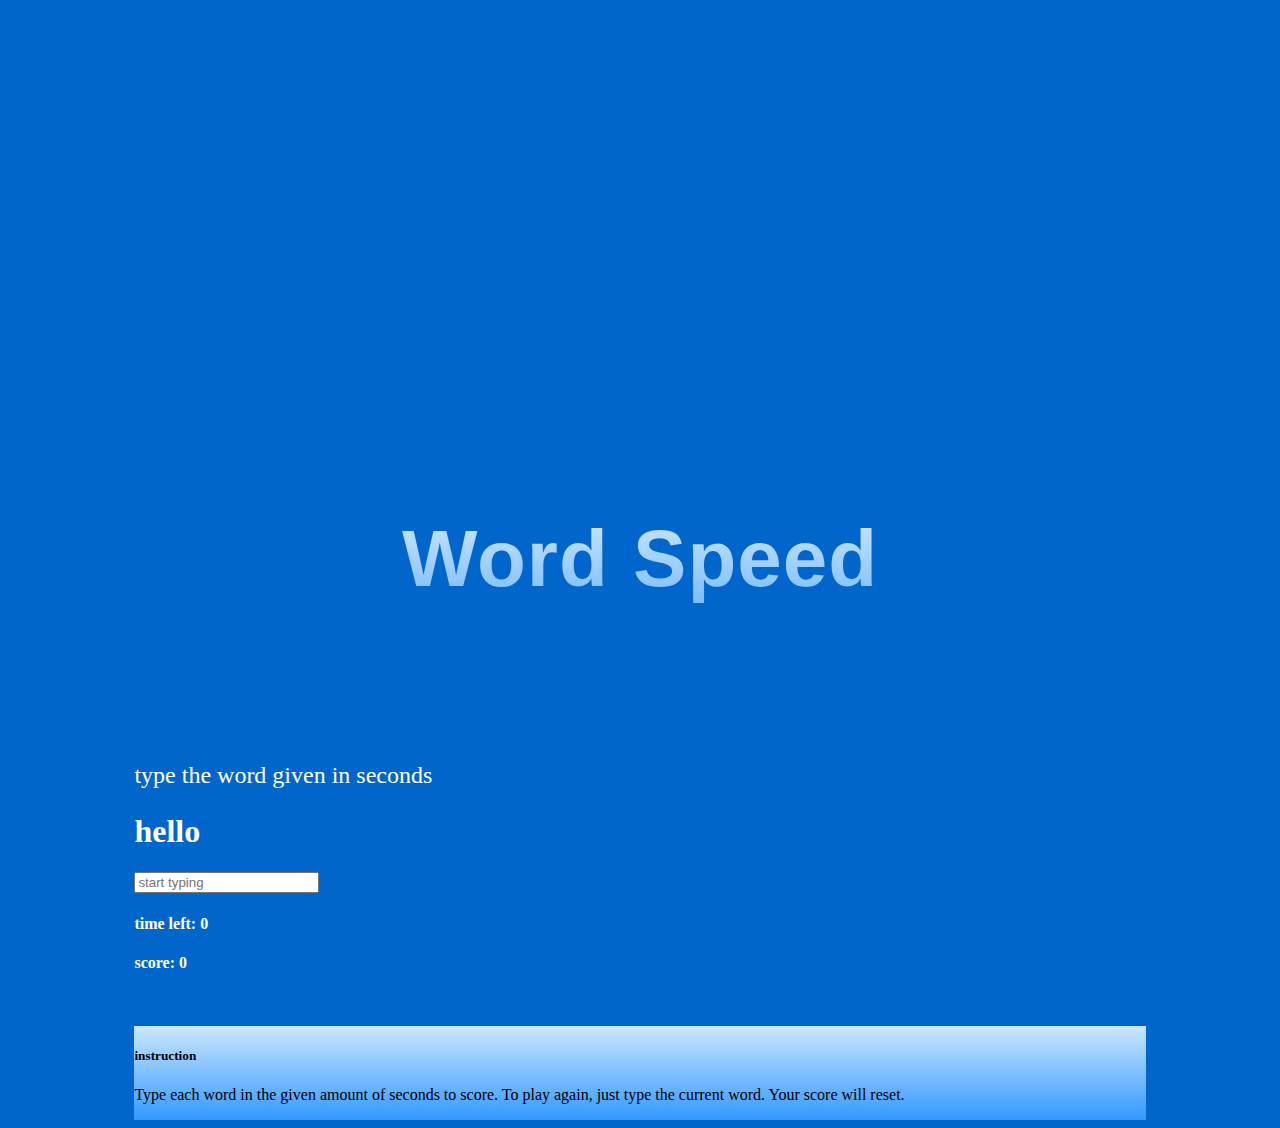
==== index.html @ 077a3521 "modified the style" ====
<!DOCTYPE html>
<html>
    <head>
        <title>Word Beater</title>
        <link rel="stylesheet" href="css/bootstrap.css">
        <link rel="stylesheet" href="css/style.css">
    </head>
    <body>
        <div class="mybody">
            <header>
                <h1>Word Speed</h1>
            </header>
            <div class="container container-fluid">
                <div class="column">
                    <p>type the word given in  <span id="seconds"></span> seconds</p>
    
                    <h1 id="currentword">hello</h1>
                    <input type="text" placeholder="start typing" id="typeword">
                    
                    <h5 id="message"></h5>
    
                    <h4>time left: <span id="time">0</span></h4>
    
                    <h4>score: <span id="score">0</span></h4>
                </div>
            </div>
                    <div class="jumbotron">
                        <h5>instruction</h5>
                        <p>Type each word in the given amount of seconds to score. To play again, just type the current word. Your score will reset.</p>
                    </div>
        </div>

        <script src="js/word.js"></script>
            
    </body>
</html>
---- css/style.css ----
body{
    background-color:#0066cc ;
}
.mybody{
    display: flex;
    flex-direction: column;
    justify-content: center;
    width: 50%;
    margin: auto;
    padding-top: 5rem;
    color: white;
}

header{
    text-align: center;
    letter-spacing: 1px;
    word-spacing: 1px;
    font-family: 'Trebuchet MS', 'Lucida Sans Unicode', 'Lucida Grande', 'Lucida Sans', Arial, sans-serif;
}

header h1{
    background: linear-gradient( #cce6ff, #3399ff);
   -webkit-background-clip: text;
   -webkit-text-fill-color: transparent;
   font-size: 3em;
   font-weight: bold;
}

.mybody .jumbotron{
    background: linear-gradient( #cce6ff, #3399ff);
    color: black;
}

@media screen and (min-width: 380px){
    .mybody{
       margin-top: 30% ;
       width: 80%;
    }

    .mybody header h1{
        font-size: 5em !important;
        padding-bottom: 1em;
    }

    .container p{
        font-size: 1.5em !important;
    }

    .mybody .jumbotron{
        margin-top: 2em !important;
    }
}
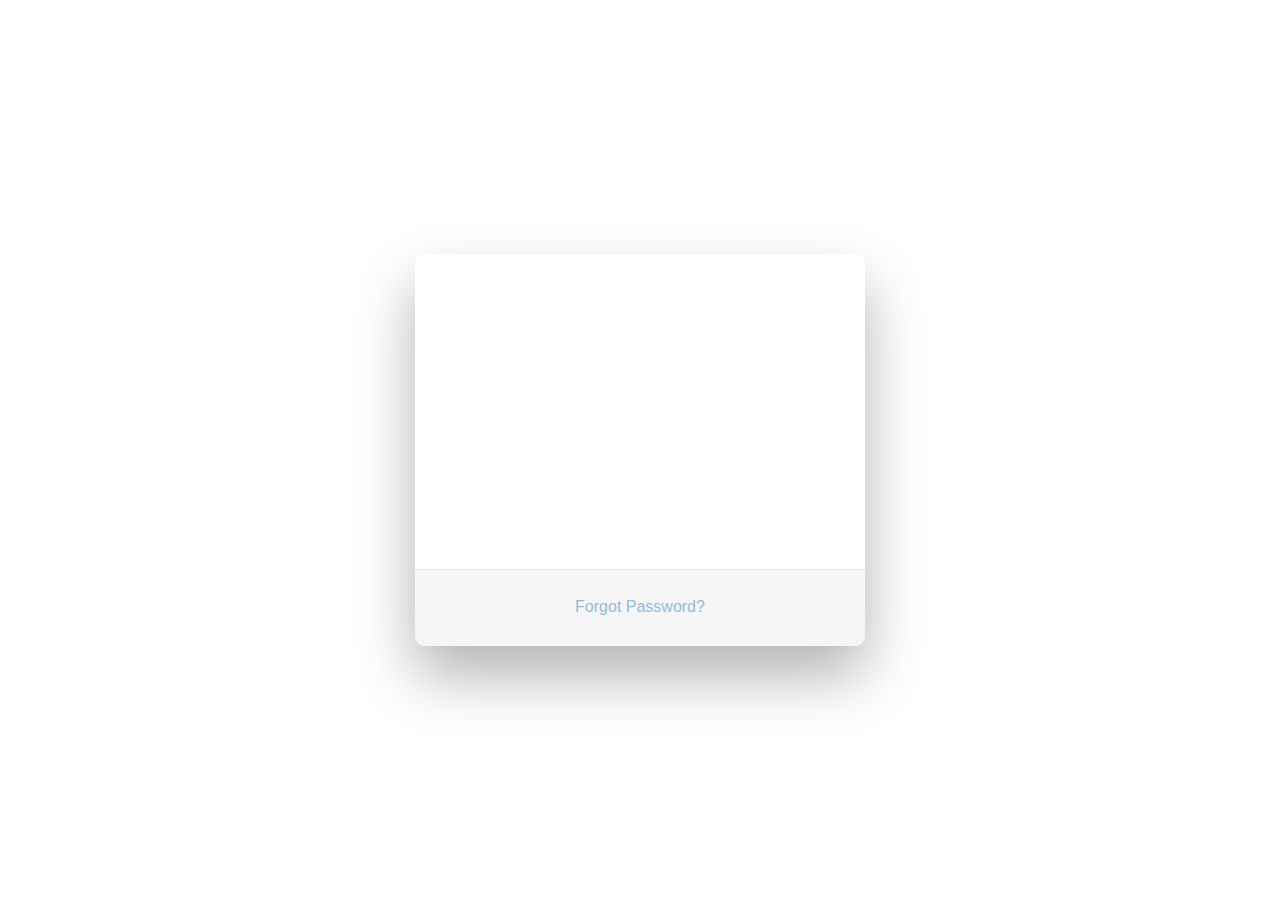
==== commit 50a554bd: "made some major changes" ====
--- a/index.html
+++ b/index.html
@@ -1,36 +1,63 @@
 <!DOCTYPE html>
-<html>
-    <head>
-        <title>Word Beater</title>
-        <link rel="stylesheet" href="css/bootstrap.css">
-        <link rel="stylesheet" href="css/style.css">
-    </head>
-    <body>
-        <div class="mybody">
-            <header>
-                <h1>Word Speed</h1>
-            </header>
-            <div class="container container-fluid">
-                <div class="column">
-                    <p>type the word given in  <span id="seconds"></span> seconds</p>
-    
-                    <h1 id="currentword">hello</h1>
-                    <input type="text" placeholder="start typing" id="typeword">
-                    
-                    <h5 id="message"></h5>
-    
-                    <h4>time left: <span id="time">0</span></h4>
-    
-                    <h4>score: <span id="score">0</span></h4>
-                </div>
-            </div>
-                    <div class="jumbotron">
-                        <h5>instruction</h5>
-                        <p>Type each word in the given amount of seconds to score. To play again, just type the current word. Your score will reset.</p>
-                    </div>
+<html lang="en">
+  <head>
+    <meta charset="utf-8" />
+    <meta
+      name="viewport"
+      content="width=device-width, initial-scale=1, shrink-to-fit=no"
+    />
+    <meta name="description" content="" />
+    <link
+      href="//maxcdn.bootstrapcdn.com/bootstrap/4.0.0/css/bootstrap.min.css"
+      rel="stylesheet"
+      id="bootstrap-css"
+    />
+    <script src="//maxcdn.bootstrapcdn.com/bootstrap/4.0.0/js/bootstrap.min.js"></script>
+    <script src="//cdnjs.cloudflare.com/ajax/libs/jquery/3.2.1/jquery.min.js"></script>
+    <title>Signin Template · Bootstrap</title>
+    <!-- Custom styles for this template -->
+    <link href="css/signin.css" rel="stylesheet" />
+  </head>
+  <body>
+    <div class="wrapper fadeInDown">
+      <div id="formContent">
+        <!-- Tabs Titles -->
+
+        <!-- Icon -->
+        <div class="fadeIn first">
+          <img
+            src="../image/puzzle-pieces.svg"
+            id="icon"
+            alt="User Icon"
+            width="100px"
+            height="85px"
+          />
         </div>
 
-        <script src="js/word.js"></script>
-            
-    </body>
-</html>+        <!-- Login Form -->
+        <form action="/game.html">
+          <input
+            type="text"
+            id="login"
+            class="fadeIn second"
+            name="login"
+            placeholder="Login with email"
+          />
+          <input
+            type="text"
+            id="password"
+            class="fadeIn third"
+            name="login"
+            placeholder="password"
+          />
+          <input type="submit" class="fadeIn fourth" value="Log In" />
+        </form>
+
+        <!-- Remind Passowrd -->
+        <div id="formFooter">
+          <a class="underlineHover" href="#">Forgot Password?</a>
+        </div>
+      </div>
+    </div>
+  </body>
+</html>
--- a/css/signin.css
+++ b/css/signin.css
@@ -0,0 +1,274 @@
+/* BASIC */
+
+html {
+  background-color: #a8dcf7;
+}
+
+body {
+  font-family: "Poppins", sans-serif;
+  height: 100vh;
+}
+
+a {
+  color: #92badd;
+  display: inline-block;
+  text-decoration: none;
+  font-weight: 400;
+}
+
+h2 {
+  text-align: center;
+  font-size: 16px;
+  font-weight: 600;
+  text-transform: uppercase;
+  display: inline-block;
+  margin: 40px 8px 10px 8px;
+  color: #cccccc;
+}
+
+/* STRUCTURE */
+
+.wrapper {
+  display: flex;
+  align-items: center;
+  flex-direction: column;
+  justify-content: center;
+  width: 100%;
+  min-height: 100%;
+  padding: 20px;
+}
+
+#formContent {
+  -webkit-border-radius: 10px 10px 10px 10px;
+  border-radius: 10px 10px 10px 10px;
+  background: #fff;
+  padding: 30px;
+  width: 90%;
+  max-width: 450px;
+  position: relative;
+  padding: 0px;
+  -webkit-box-shadow: 0 30px 60px 0 rgba(0, 0, 0, 0.3);
+  box-shadow: 0 30px 60px 0 rgba(0, 0, 0, 0.3);
+  text-align: center;
+}
+
+#formFooter {
+  background-color: #f6f6f6;
+  border-top: 1px solid #dce8f1;
+  padding: 25px;
+  text-align: center;
+  -webkit-border-radius: 0 0 10px 10px;
+  border-radius: 0 0 10px 10px;
+}
+
+/* TABS */
+
+h2.inactive {
+  color: #cccccc;
+}
+
+h2.active {
+  color: #0d0d0d;
+  border-bottom: 2px solid #5fbae9;
+}
+
+/* FORM TYPOGRAPHY*/
+
+input[type="button"],
+input[type="submit"],
+input[type="reset"] {
+  background-color: #56baed;
+  border: none;
+  color: white;
+  padding: 15px 80px;
+  text-align: center;
+  text-decoration: none;
+  display: inline-block;
+  text-transform: uppercase;
+  font-size: 13px;
+  -webkit-box-shadow: 0 10px 30px 0 rgba(95, 186, 233, 0.4);
+  box-shadow: 0 10px 30px 0 rgba(95, 186, 233, 0.4);
+  -webkit-border-radius: 5px 5px 5px 5px;
+  border-radius: 5px 5px 5px 5px;
+  margin: 5px 20px 40px 20px;
+  -webkit-transition: all 0.3s ease-in-out;
+  -moz-transition: all 0.3s ease-in-out;
+  -ms-transition: all 0.3s ease-in-out;
+  -o-transition: all 0.3s ease-in-out;
+  transition: all 0.3s ease-in-out;
+}
+
+input[type="button"]:hover,
+input[type="submit"]:hover,
+input[type="reset"]:hover {
+  background-color: #39ace7;
+}
+
+input[type="button"]:active,
+input[type="submit"]:active,
+input[type="reset"]:active {
+  -moz-transform: scale(0.95);
+  -webkit-transform: scale(0.95);
+  -o-transform: scale(0.95);
+  -ms-transform: scale(0.95);
+  transform: scale(0.95);
+}
+
+input[type="text"] {
+  background-color: #f6f6f6;
+  border: none;
+  color: #0d0d0d;
+  padding: 15px 32px;
+  text-align: center;
+  text-decoration: none;
+  display: inline-block;
+  font-size: 16px;
+  margin: 5px;
+  width: 85%;
+  border: 2px solid #f6f6f6;
+  -webkit-transition: all 0.5s ease-in-out;
+  -moz-transition: all 0.5s ease-in-out;
+  -ms-transition: all 0.5s ease-in-out;
+  -o-transition: all 0.5s ease-in-out;
+  transition: all 0.5s ease-in-out;
+  -webkit-border-radius: 5px 5px 5px 5px;
+  border-radius: 5px 5px 5px 5px;
+}
+
+input[type="text"]:focus {
+  background-color: #fff;
+  border-bottom: 2px solid #5fbae9;
+}
+
+input[type="text"]:placeholder {
+  color: #1b1b1b;
+}
+
+/* ANIMATIONS */
+
+/* Simple CSS3 Fade-in-down Animation */
+.fadeInDown {
+  -webkit-animation-name: fadeInDown;
+  animation-name: fadeInDown;
+  -webkit-animation-duration: 1s;
+  animation-duration: 1s;
+  -webkit-animation-fill-mode: both;
+  animation-fill-mode: both;
+}
+
+@-webkit-keyframes fadeInDown {
+  0% {
+    opacity: 0;
+    -webkit-transform: translate3d(0, -100%, 0);
+    transform: translate3d(0, -100%, 0);
+  }
+  100% {
+    opacity: 1;
+    -webkit-transform: none;
+    transform: none;
+  }
+}
+
+@keyframes fadeInDown {
+  0% {
+    opacity: 0;
+    -webkit-transform: translate3d(0, -100%, 0);
+    transform: translate3d(0, -100%, 0);
+  }
+  100% {
+    opacity: 1;
+    -webkit-transform: none;
+    transform: none;
+  }
+}
+
+/* Simple CSS3 Fade-in Animation */
+@-webkit-keyframes fadeIn {
+  from {
+    opacity: 0;
+  }
+  to {
+    opacity: 1;
+  }
+}
+@-moz-keyframes fadeIn {
+  from {
+    opacity: 0;
+  }
+  to {
+    opacity: 1;
+  }
+}
+@keyframes fadeIn {
+  from {
+    opacity: 0;
+  }
+  to {
+    opacity: 1;
+  }
+}
+
+.fadeIn {
+  opacity: 0;
+  -webkit-animation: fadeIn ease-in 1;
+  -moz-animation: fadeIn ease-in 1;
+  animation: fadeIn ease-in 1;
+
+  -webkit-animation-fill-mode: forwards;
+  -moz-animation-fill-mode: forwards;
+  animation-fill-mode: forwards;
+
+  -webkit-animation-duration: 1s;
+  -moz-animation-duration: 1s;
+  animation-duration: 1s;
+}
+
+.fadeIn.first {
+  -webkit-animation-delay: 0.4s;
+  -moz-animation-delay: 0.4s;
+  animation-delay: 0.4s;
+}
+
+.fadeIn.second {
+  -webkit-animation-delay: 0.6s;
+  -moz-animation-delay: 0.6s;
+  animation-delay: 0.6s;
+}
+
+.fadeIn.third {
+  -webkit-animation-delay: 0.8s;
+  -moz-animation-delay: 0.8s;
+  animation-delay: 0.8s;
+}
+
+.fadeIn.fourth {
+  -webkit-animation-delay: 1s;
+  -moz-animation-delay: 1s;
+  animation-delay: 1s;
+}
+
+/* Simple CSS3 Fade-in Animation */
+.underlineHover:after {
+  display: block;
+  left: 0;
+  bottom: -10px;
+  width: 0;
+  height: 2px;
+  background-color: #56baed;
+  content: "";
+  transition: width 0.2s;
+}
+
+.underlineHover:hover {
+  color: #0d0d0d;
+}
+
+.underlineHover:hover:after {
+  width: 100%;
+}
+
+/* OTHERS */
+
+*:focus {
+  outline: none;
+}
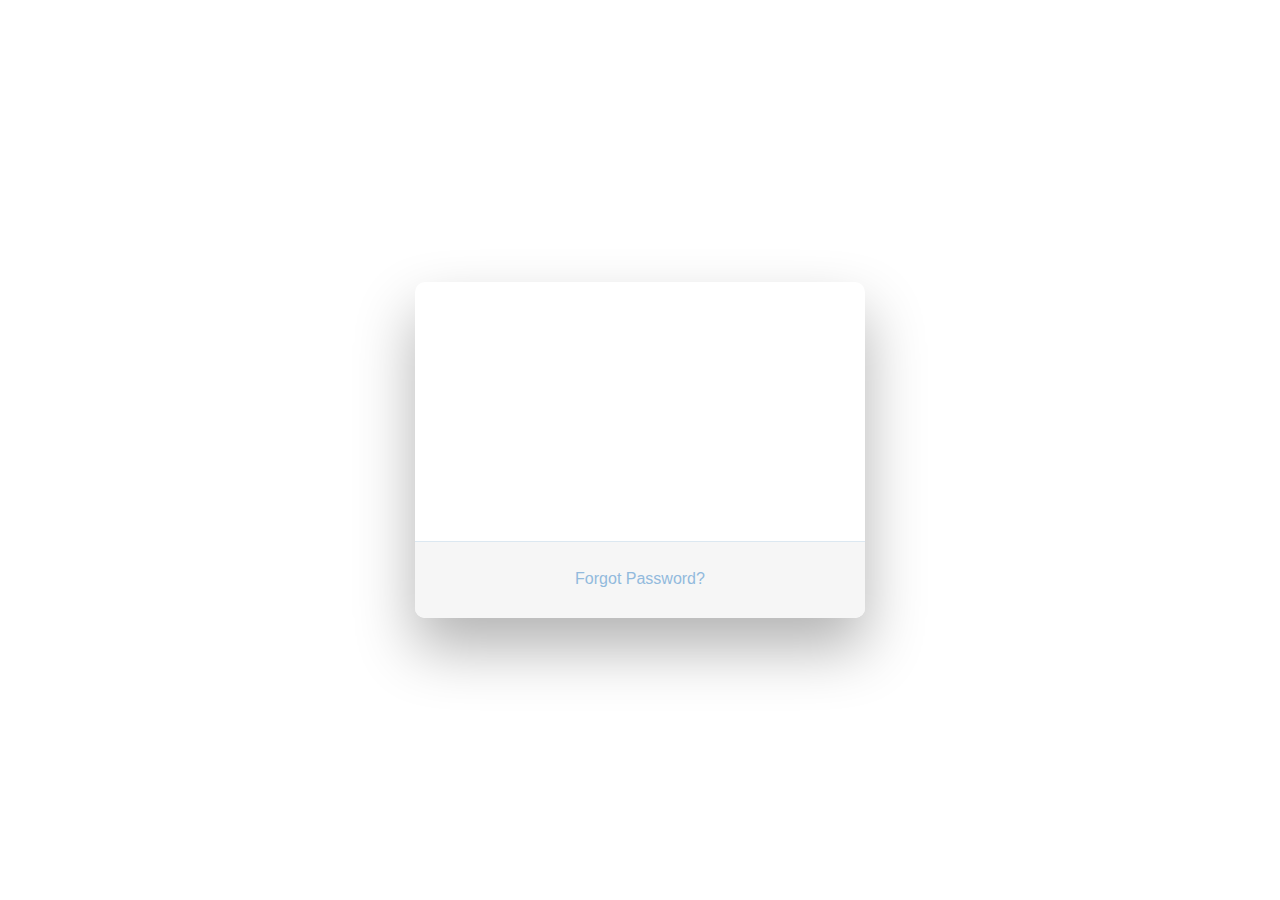
==== commit cf72f903: "Update index.html" ====
--- a/index.html
+++ b/index.html
@@ -50,8 +50,11 @@
             name="login"
             placeholder="password"
           />
-          <input type="submit" class="fadeIn fourth" value="Log In" />
+   
         </form>
+        
+        <button type="submit" class="fadeIn fourth btn btn-group btn-primary"><a href="game.html">enter</a> </button>
+
 
         <!-- Remind Passowrd -->
         <div id="formFooter">
